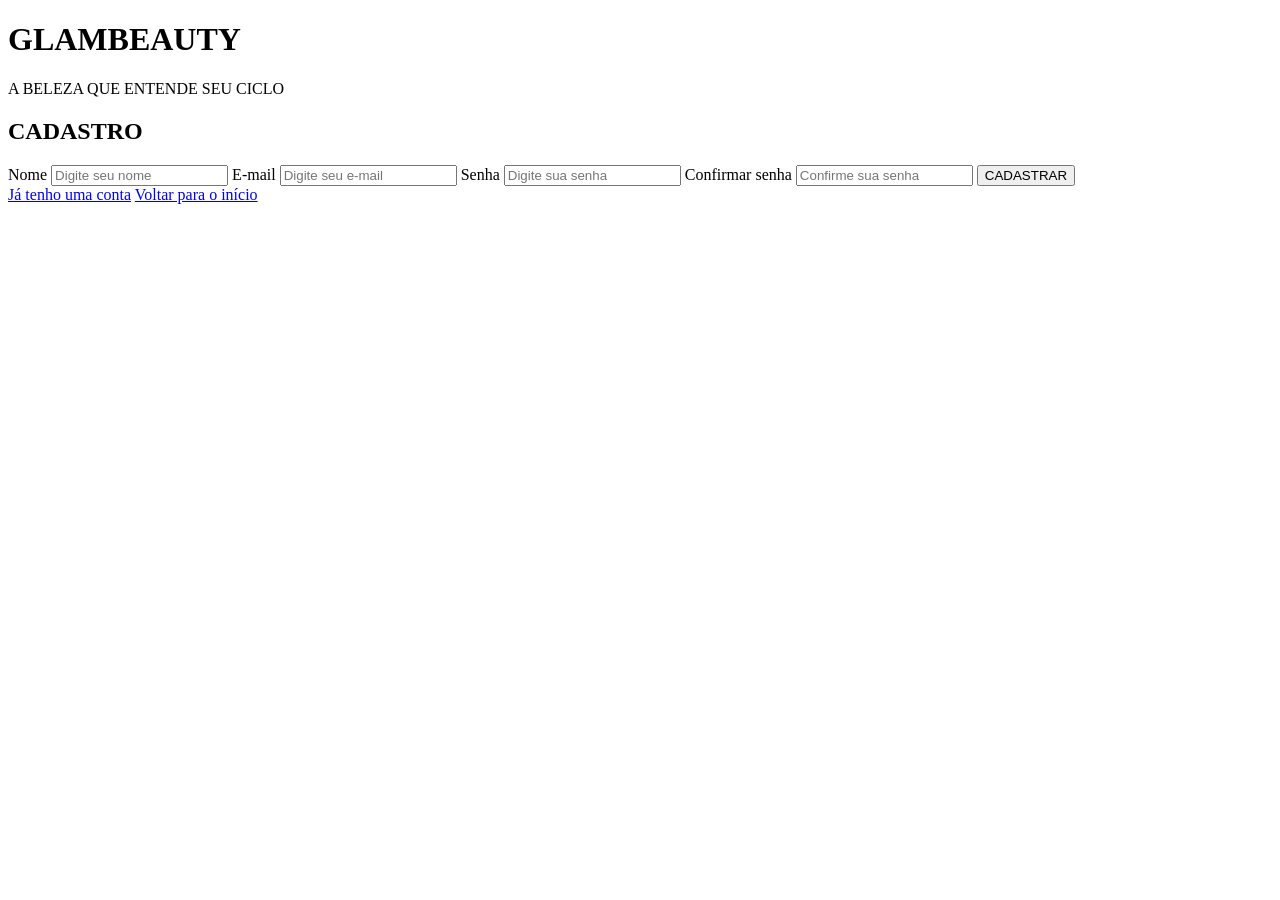
==== cadastro.html @ 3b6f2e0f "Add files via upload" ====
<!DOCTYPE html>
<html lang="pt-br">

<head>
    <meta charset="UTF-8">
    <meta name="viewport" content="width=device-width, initial-scale=1.0">
    <title>Cadastro - GlamBeauty</title>
    <link rel="stylesheet" href="../css/cadastro.css">
</head>

<body>

    <div class="login">

        <h1>GLAM<span>BEAUTY</span></h1>

        <p>A BELEZA QUE ENTENDE SEU CICLO</p>

        <h2>CADASTRO</h2>

        <form id="formCadastro">

            <label for="nome">Nome</label>
            <input type="text" id="nome" placeholder="Digite seu nome" required>

            <label for="email">E-mail</label>
            <input type="email" id="email" placeholder="Digite seu e-mail" required>

            <label for="senha">Senha</label>
            <input type="password" id="senha" placeholder="Digite sua senha" required>

            <label for="confirmarSenha">Confirmar senha</label>
            <input type="password" id="confirmarSenha" placeholder="Confirme sua senha" required>

            <button type="submit">CADASTRAR</button>

        </form>

        <a href="login.html">Já tenho uma conta</a>

        <a href="index.html">Voltar para o início</a>

        <p id="mensagem"></p>

    </div>

    <script>
        document.getElementById("formCadastro").addEventListener("submit", function(event) {

            event.preventDefault();

            var senha = document.getElementById("senha").value;
            var confirmarSenha = document.getElementById("confirmarSenha").value;
            var mensagem = document.getElementById("mensagem");

            if (senha !== confirmarSenha) {
                mensagem.textContent = "As senhas não são iguais.";
                return;
            }

            mensagem.textContent = "Cadastro preenchido com sucesso!";

        });
    </script>

</body>

</html>
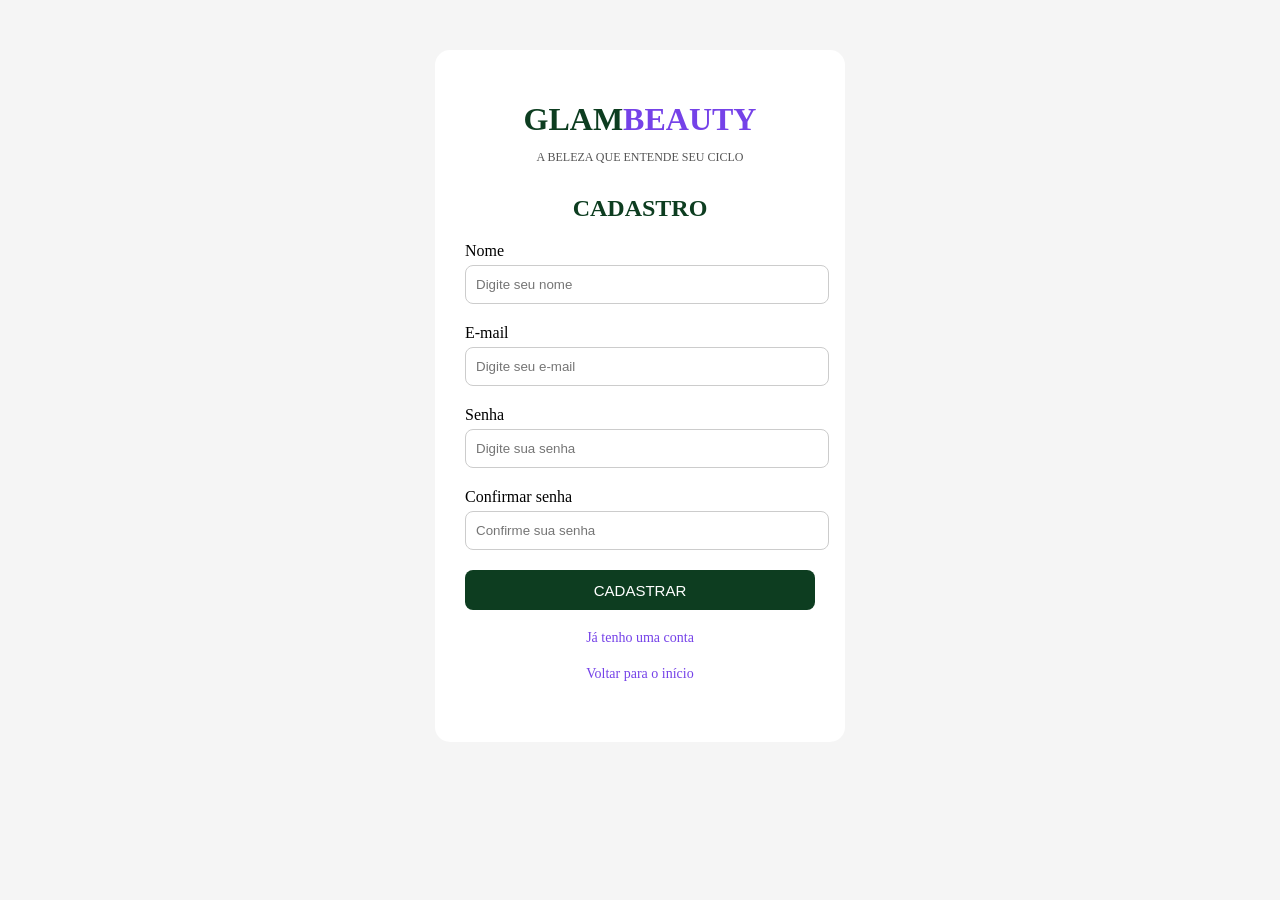
==== commit ff52447e: "Add files via upload" ====
--- a/cadastro.html
+++ b/cadastro.html
@@ -5,7 +5,7 @@
     <meta charset="UTF-8">
     <meta name="viewport" content="width=device-width, initial-scale=1.0">
     <title>Cadastro - GlamBeauty</title>
-    <link rel="stylesheet" href="../css/cadastro.css">
+    <link rel="stylesheet" href="cadastro.css">
 </head>
 
 <body>
--- a/cadastro.css
+++ b/cadastro.css
@@ -0,0 +1,122 @@
+body {
+
+    margin: 0;
+
+    background-color: #f5f5f5;
+
+    font-family: Georgia, "Times New Roman", serif;
+
+}
+
+
+.login {
+
+    width: 350px;
+
+    margin: 50px auto;
+
+    background-color: white;
+
+    padding: 30px;
+
+    border-radius: 15px;
+
+    text-align: center;
+
+}
+
+
+.login h1 {
+
+    color: #0d3d20;
+
+    margin-bottom: 5px;
+
+}
+
+
+.login h1 span {
+
+    color: #7542e8;
+
+}
+
+
+.login p {
+
+    font-size: 12px;
+
+    color: #555555;
+
+    margin-bottom: 30px;
+
+}
+
+
+.login h2 {
+
+    color: #0d3d20;
+
+}
+
+
+.login label {
+
+    display: block;
+
+    text-align: left;
+
+    margin-bottom: 5px;
+
+}
+
+
+.login input {
+
+    width: 100%;
+
+    height: 35px;
+
+    border: 1px solid #cccccc;
+
+    border-radius: 8px;
+
+    padding-left: 10px;
+
+    margin-bottom: 20px;
+
+}
+
+
+.login button {
+
+    width: 100%;
+
+    height: 40px;
+
+    background-color: #0d3d20;
+
+    color: white;
+
+    border: none;
+
+    border-radius: 8px;
+
+    font-size: 15px;
+
+}
+
+
+.login a {
+
+    display: block;
+
+    margin-top: 20px;
+
+    color: #7542e8;
+
+    text-decoration: none;
+
+    font-size: 14px;
+
+}
